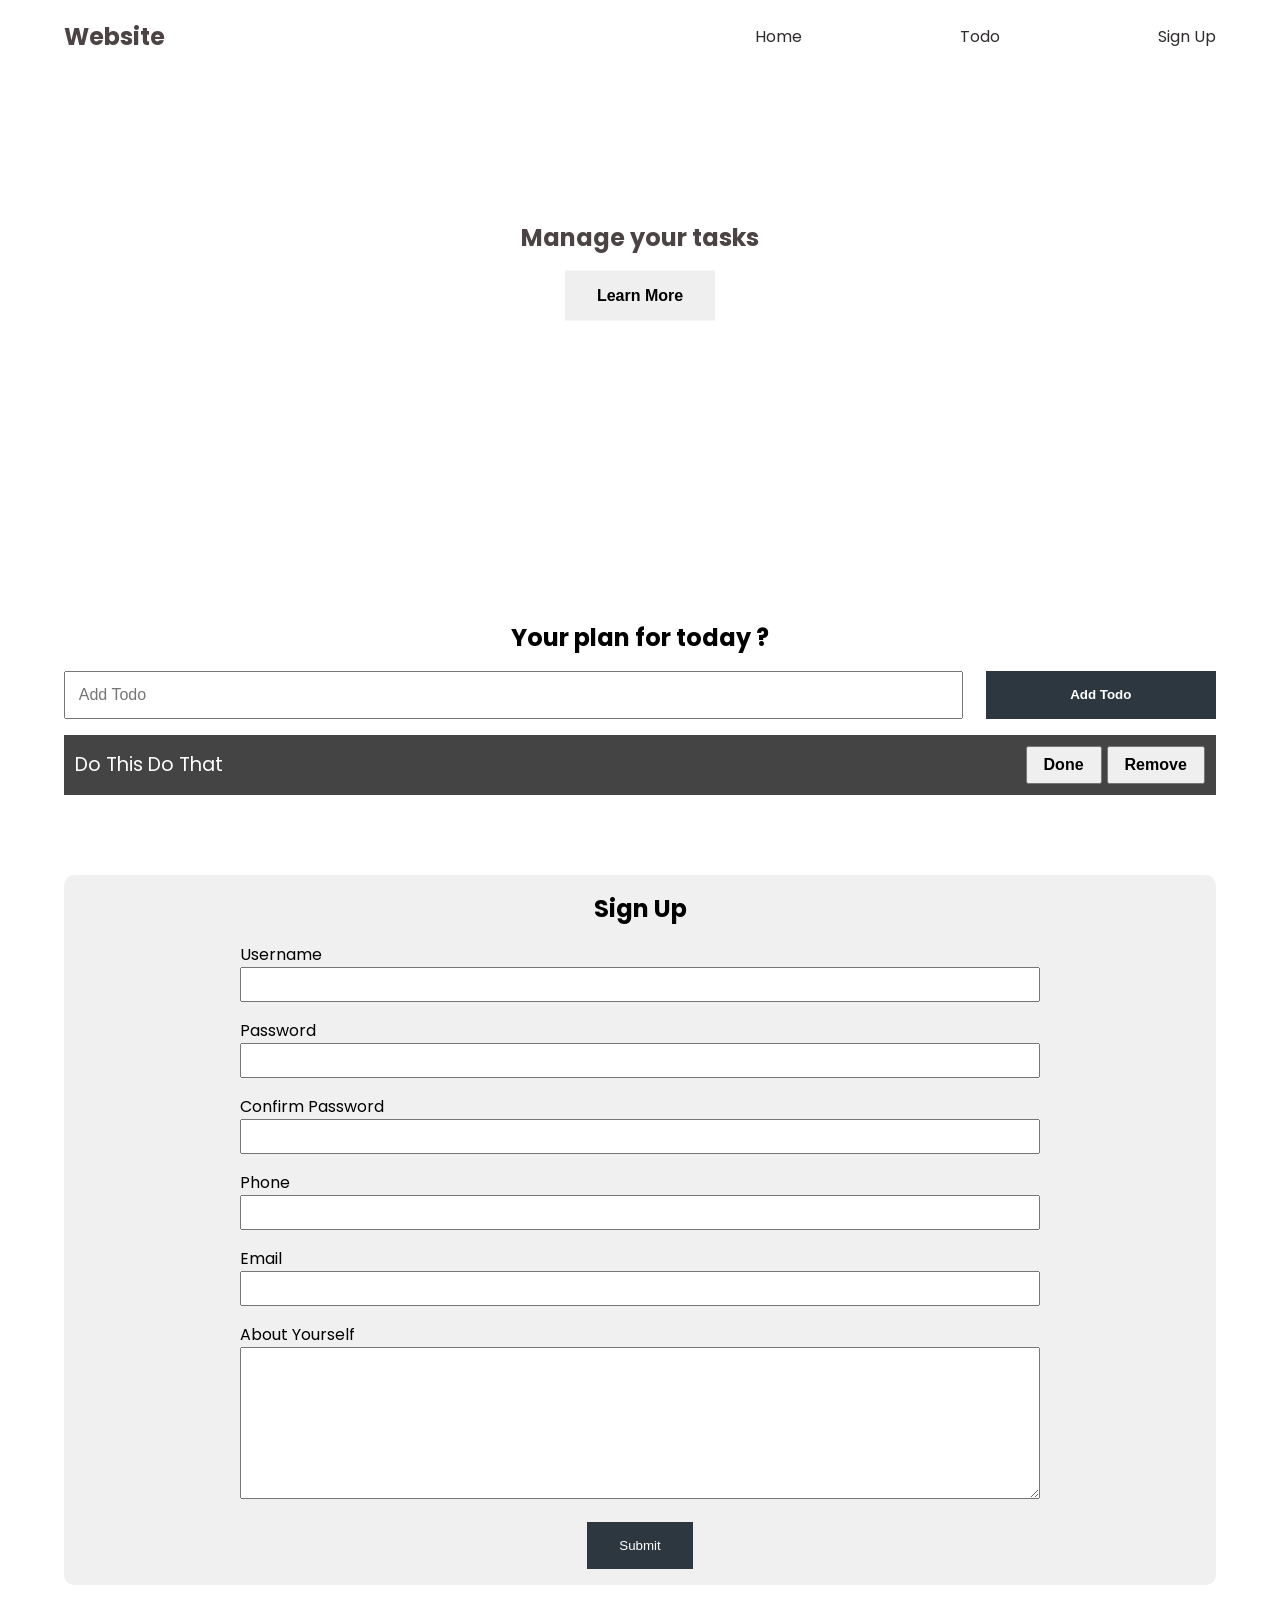
==== index.html @ 75463a98 "initial commit" ====
<!DOCTYPE html>
<html lang="en">
<head>
    <meta charset="UTF-8">
    <meta http-equiv="X-UA-Compatible" content="IE=edge">
    <meta name="viewport" content="width=device-width, initial-scale=1.0">
    <link rel="stylesheet" href="style.css">
    <script src="dom.js" defer></script>
    <title>Document</title>
</head>
<body>
    <header class="header">
      <nav class="nav container">
        <h1 class="logo">Website</h1>
        <ul class="nav-items">
          <li class="nav-item"><a href="#home">Home</a></li>
          <li class="nav-item"><a href="">Todo</a></li>
          <li class="nav-item"><a href="">Sign Up</a></li>
        </ul>
      </nav>
      <div class="headline">
        <h2 id="main-heading">
          Manage your tasks <span style="display: none">Hello</span>
        </h2>
        <button class="btn btn-headline">Learn More</button>
      </div>
    </header>

    <section class="section-todo container">
      <h2>Your plan for today ?</h2>
      <!-- todo form  -->
      <form class="form-todo">
        <input type="text" name="" id="" placeholder="Add Todo" />
        <input type="submit" value="Add Todo" class="btn" />
      </form>

      <ul class="todo-list">
        <li>
          <span class="text">Do this do that</span>
          <div class="todo-buttons">
            <button class="todo-btn done">Done</button>
            <button class="todo-btn remove">Remove</button>
          </div>
        </li>
        
      </ul>
    </section>

    <section class="section-signup container">
      <h2>Sign Up</h2>
      <form class="signup-form">
        <div class="form-group">
          <label for="username">Username</label>
          <input type="text" name="username" id="username" />
        </div>
        <div class="form-group">
          <label for="password">Password</label>
          <input type="password" name="password" id="password" />
        </div>
        <div class="form-group">
          <label for="confirmPassword">Confirm Password</label>
          <input type="password" name="confirmPassword" id="confirmPassword" />
        </div>
        <div class="form-group">
          <label for="phone">Phone</label>
          <input type="text" name="phone" id="phone" />
        </div>
        <div class="form-group">
          <label for="email">Email</label>
          <input type="email" name="email" id="email" />
        </div>
        <div class="form-group">
          <label for="about">About Yourself</label>
          <textarea name="about" id="about" cols="30" rows="10"></textarea>
        </div>
        <button type="submit" class="btn signup-btn">Submit</button>
      </form>
    </section>
  </body>
</html>
---- style.css ----
@import url("https://fonts.googleapis.com/css2?family=Poppins:wght@200;300;400;500;600;700&display=swap");

* {
  box-sizing: border-box;
  padding: 0;
  margin: 0;
}

body {
  font-family: "Poppins", sans-serif;
}

a {
  text-decoration: none;
  color: rgb(48, 44, 44);
}

.header {
  position: relative;
  min-height: 60vh;
  /* background: url("./bg-image.jpg"); */
  background-position: center;
  background-repeat: no-repeat;
  background-size: cover;
  color: rgb(76, 68, 68);
}
.bg-dark {
  background: #000;
  color: #3b3535;
}

.container {
  max-width: 1200px;
  margin: auto;
  width: 90%;
}
.nav {
  min-height: 8vh;
  display: flex;
  justify-content: space-between;
  align-items: center;
}

.nav-items {
  width: 40%;
  display: flex;
  list-style-type: none;
  justify-content: space-between;
}
.headline {
  text-align: center;
  position: absolute;
  top: 50%;
  left: 50%;
  transform: translate(-50%, -50%);
}

.btn {
  display: inline-block;
  outline: none;
  border: none;
  cursor: pointer;
}

.btn-headline {
  padding: 1rem 2rem;
  font-size: 1rem;
  margin-top: 1rem;
  font-weight: 600;
}

.section-todo {
  margin-top: 5rem;
  text-align: center;
}

.form-todo {
  min-height: 5vh;
  display: flex;
  justify-content: space-between;
  margin-top: 1rem;
}

.form-todo input {
  min-height: 100%;
}
.form-todo input[type="text"] {
  width: 78%;
  padding: 0.8rem;
  font-size: 1rem;
  font-weight: 400;
}
.form-todo input[type="submit"] {
  width: 20%;
  background: rgb(44, 55, 63);
  color: white;
  font-weight: bold;
}
.todo-list {
  text-align: left;
  font-size: 1.2rem;
  list-style-type: none;
}
.todo-list li {
  padding: 0.7rem;
  background: #444;
  color: white;
  margin-top: 1rem;
  text-transform: capitalize;
  display: flex;
  justify-content: space-between;
  align-items: center;
}
.todo-btn {
  /* min-height: 100%; */
  padding: 0.5rem 1rem;
  font-size: 1rem;
  font-weight: bold;
  cursor: pointer;
}
.section-signup {
  margin: 5rem auto;
  text-align: center;
  background: rgb(240, 240, 240);
  border-radius: 10px;
  padding: 1rem;
}

.signup-form {
  max-width: 800px;
  width: 95%;
  text-align: left;
  margin: auto;
}
.signup-form label {
  display: block;
}

.signup-form input {
  display: block;
  width: 100%;
  padding: 0.5rem;
}
.form-group {
  margin-top: 1rem;
}
.signup-form textarea {
  width: 100%;
}
.signup-btn {
  background: rgb(44, 55, 63);
  color: white;
  padding: 1rem 2rem;
  display: block;
  margin: auto;
  margin-top: 1rem;
}
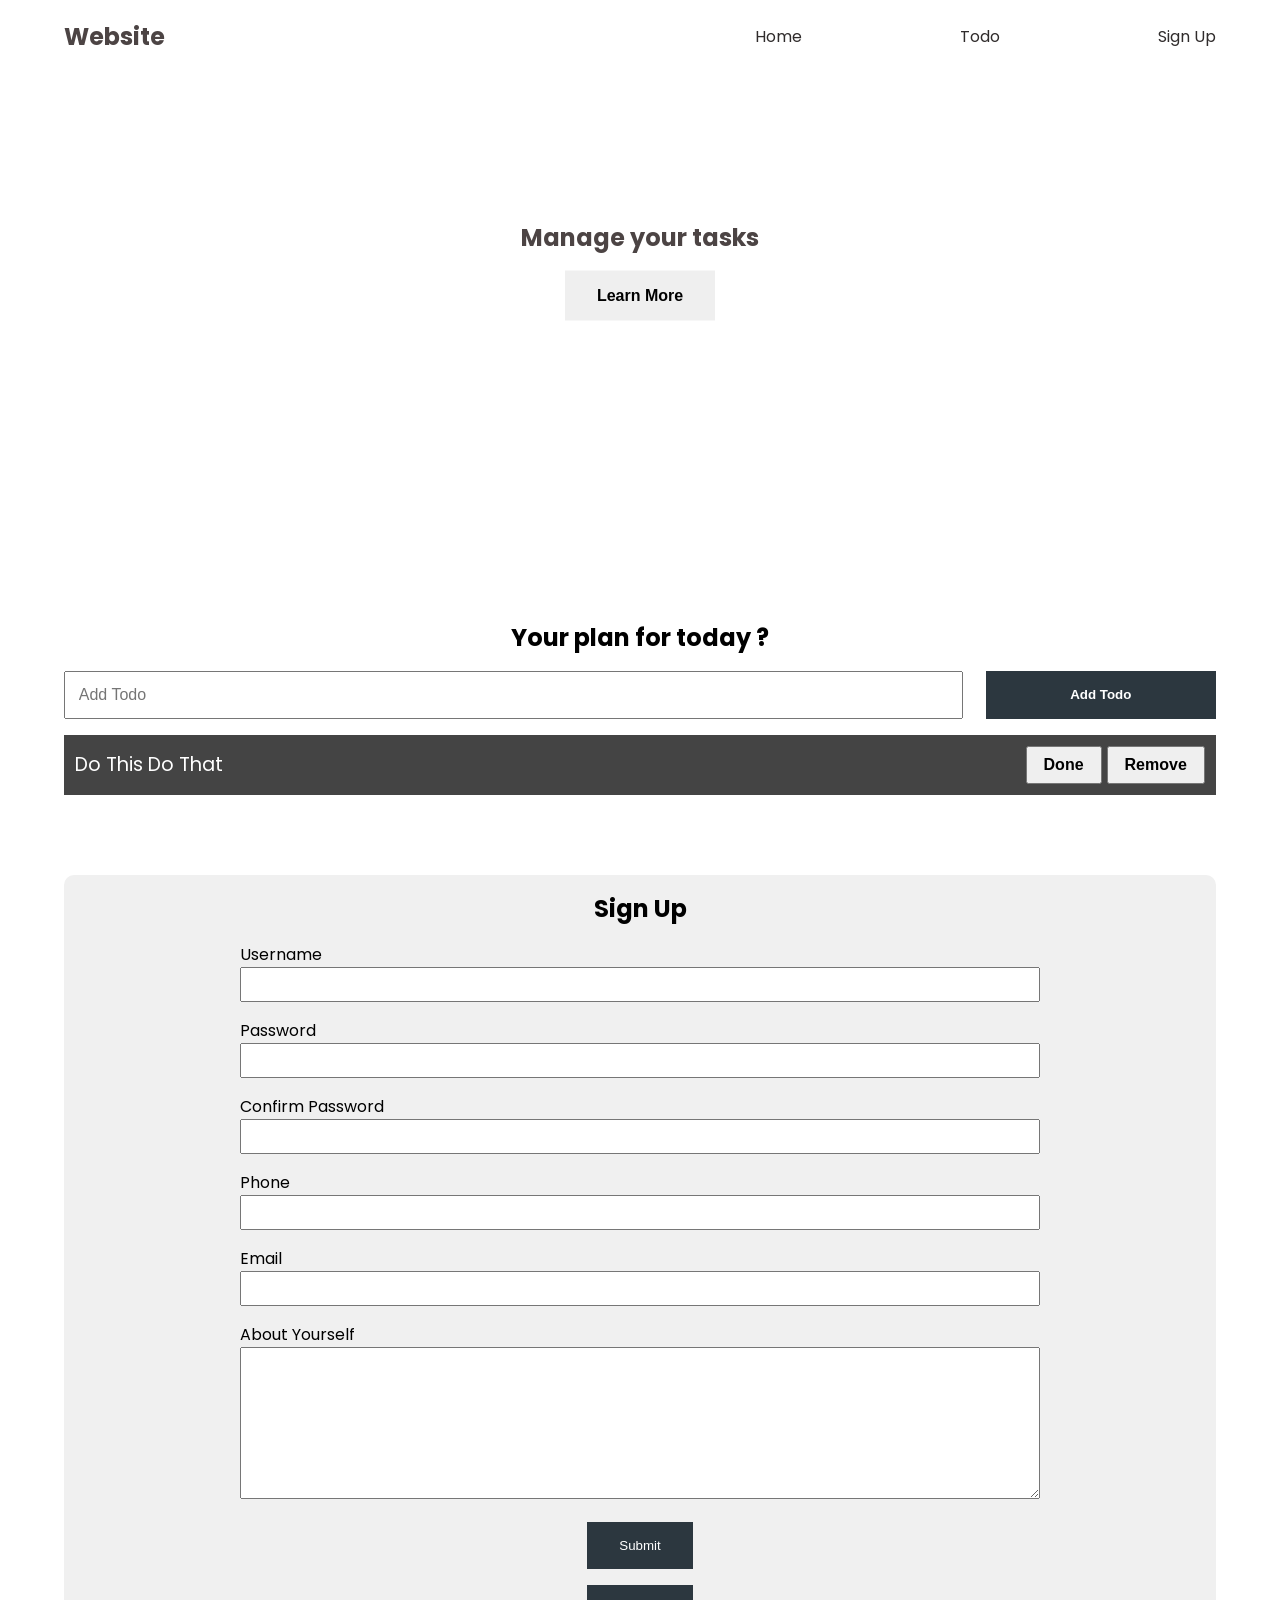
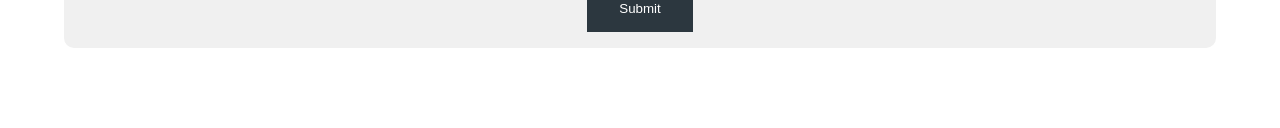
==== commit 0e4bff8e: "button added" ====
--- a/index.html
+++ b/index.html
@@ -74,6 +74,7 @@
           <textarea name="about" id="about" cols="30" rows="10"></textarea>
         </div>
         <button type="submit" class="btn signup-btn">Submit</button>
+        <button type="submit" class="btn signup-btn">Submit</button>
       </form>
     </section>
   </body>
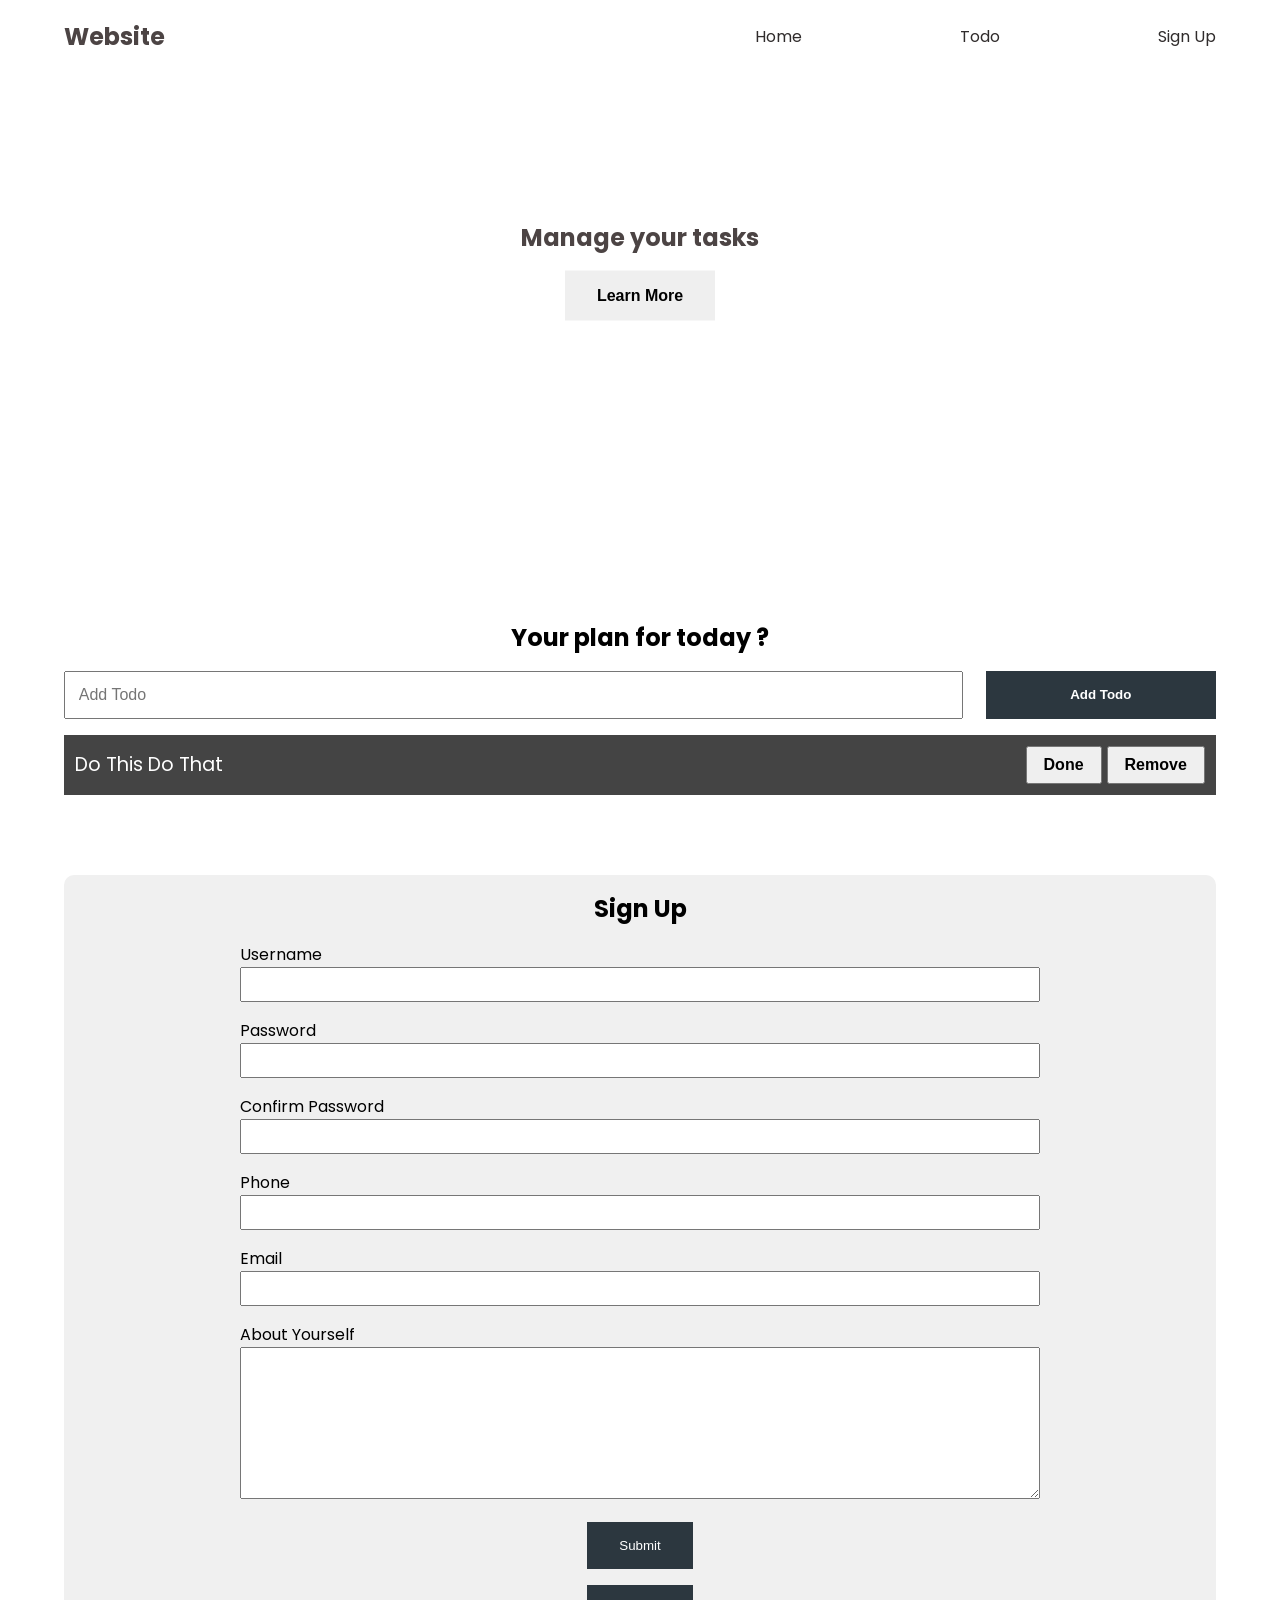
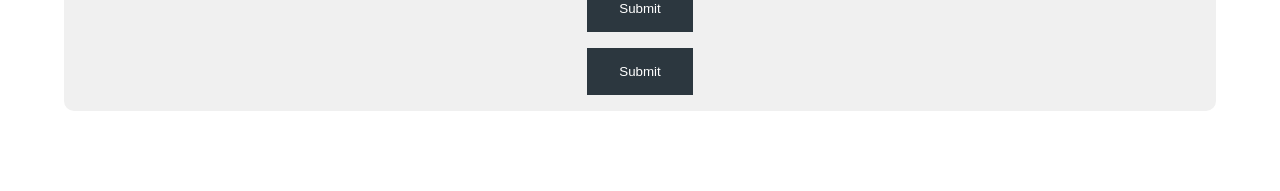
==== commit 7e96bd0f: "fere arko button add gare" ====
--- a/index.html
+++ b/index.html
@@ -75,6 +75,7 @@
         </div>
         <button type="submit" class="btn signup-btn">Submit</button>
         <button type="submit" class="btn signup-btn">Submit</button>
+        <button type="submit" class="btn signup-btn">Submit</button>
       </form>
     </section>
   </body>
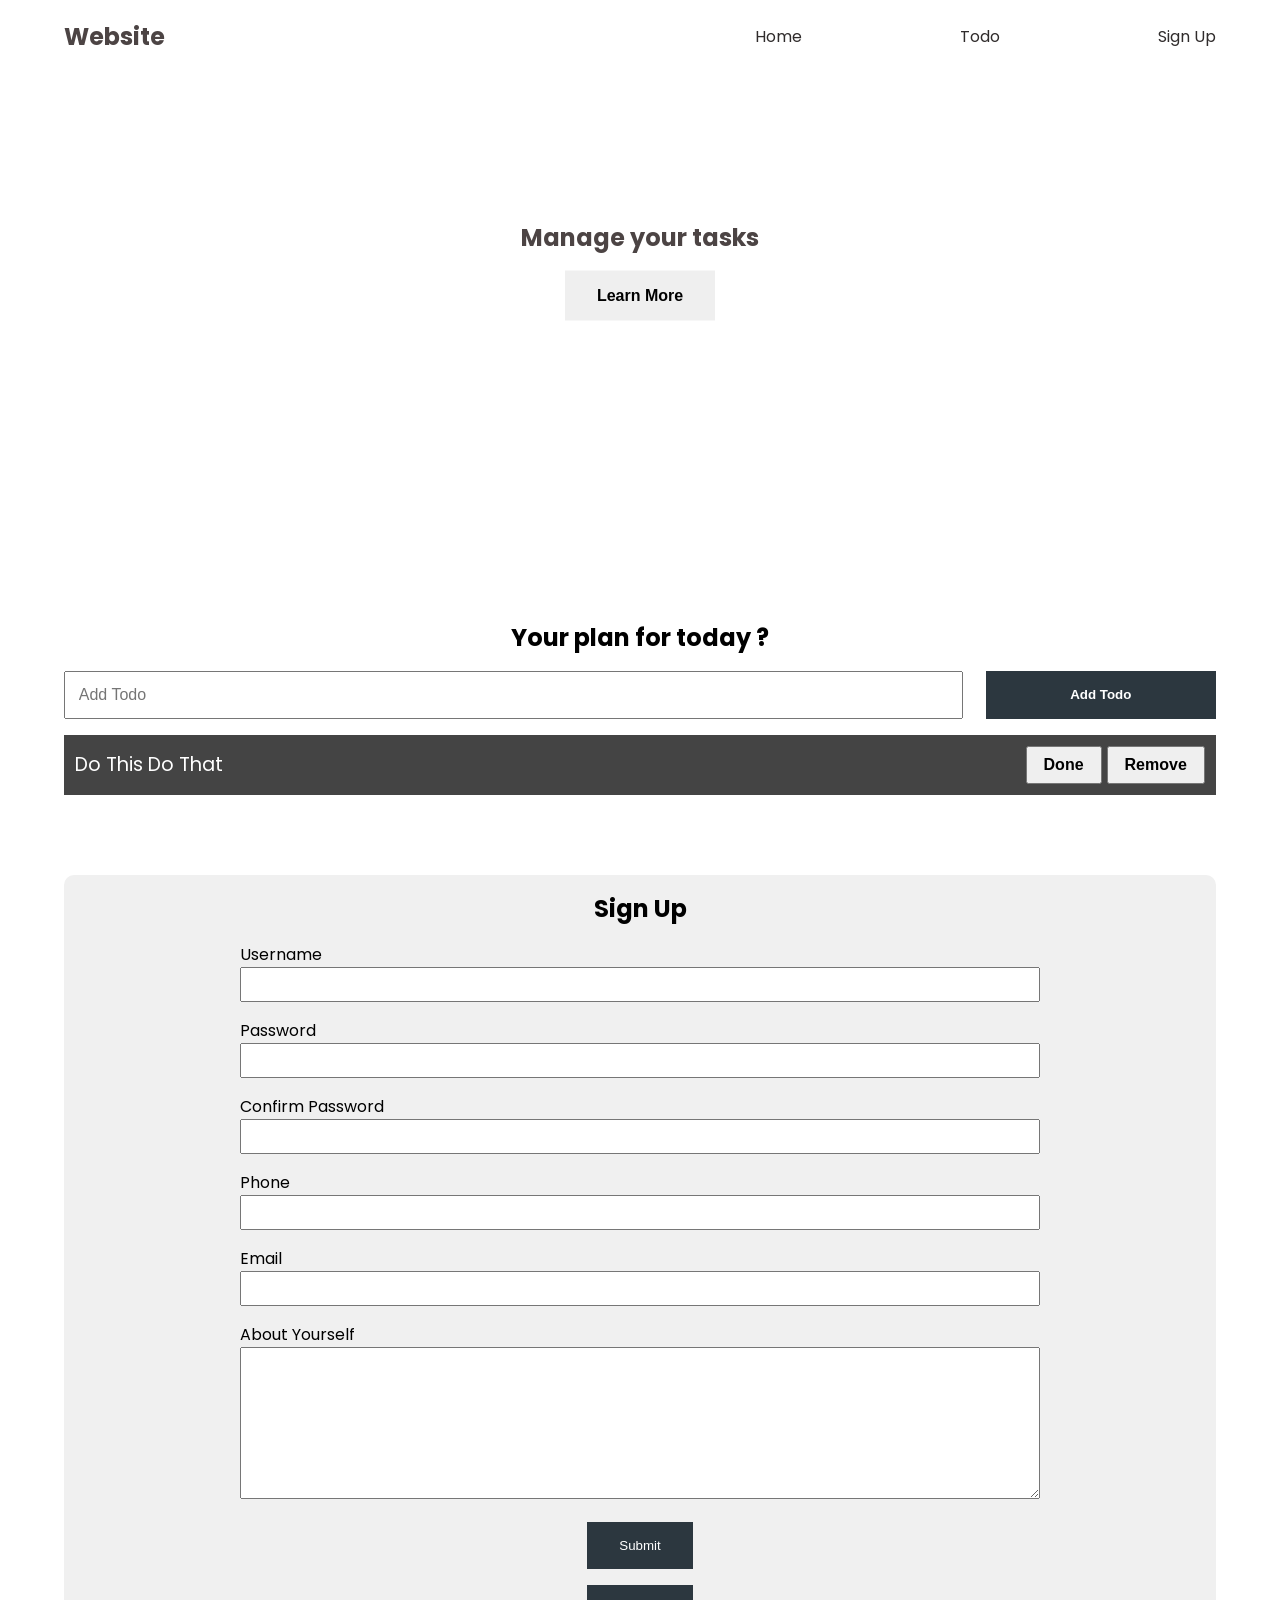
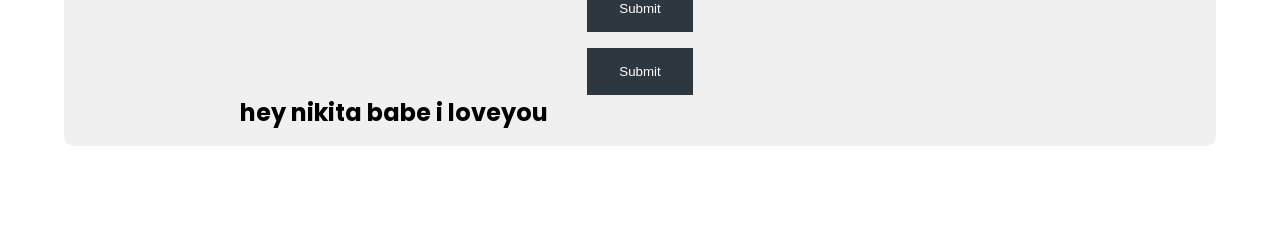
==== commit b1032818: "changes in bipinu branch" ====
--- a/index.html
+++ b/index.html
@@ -76,6 +76,7 @@
         <button type="submit" class="btn signup-btn">Submit</button>
         <button type="submit" class="btn signup-btn">Submit</button>
         <button type="submit" class="btn signup-btn">Submit</button>
+        <h1>hey nikita babe i loveyou</h1>
       </form>
     </section>
   </body>
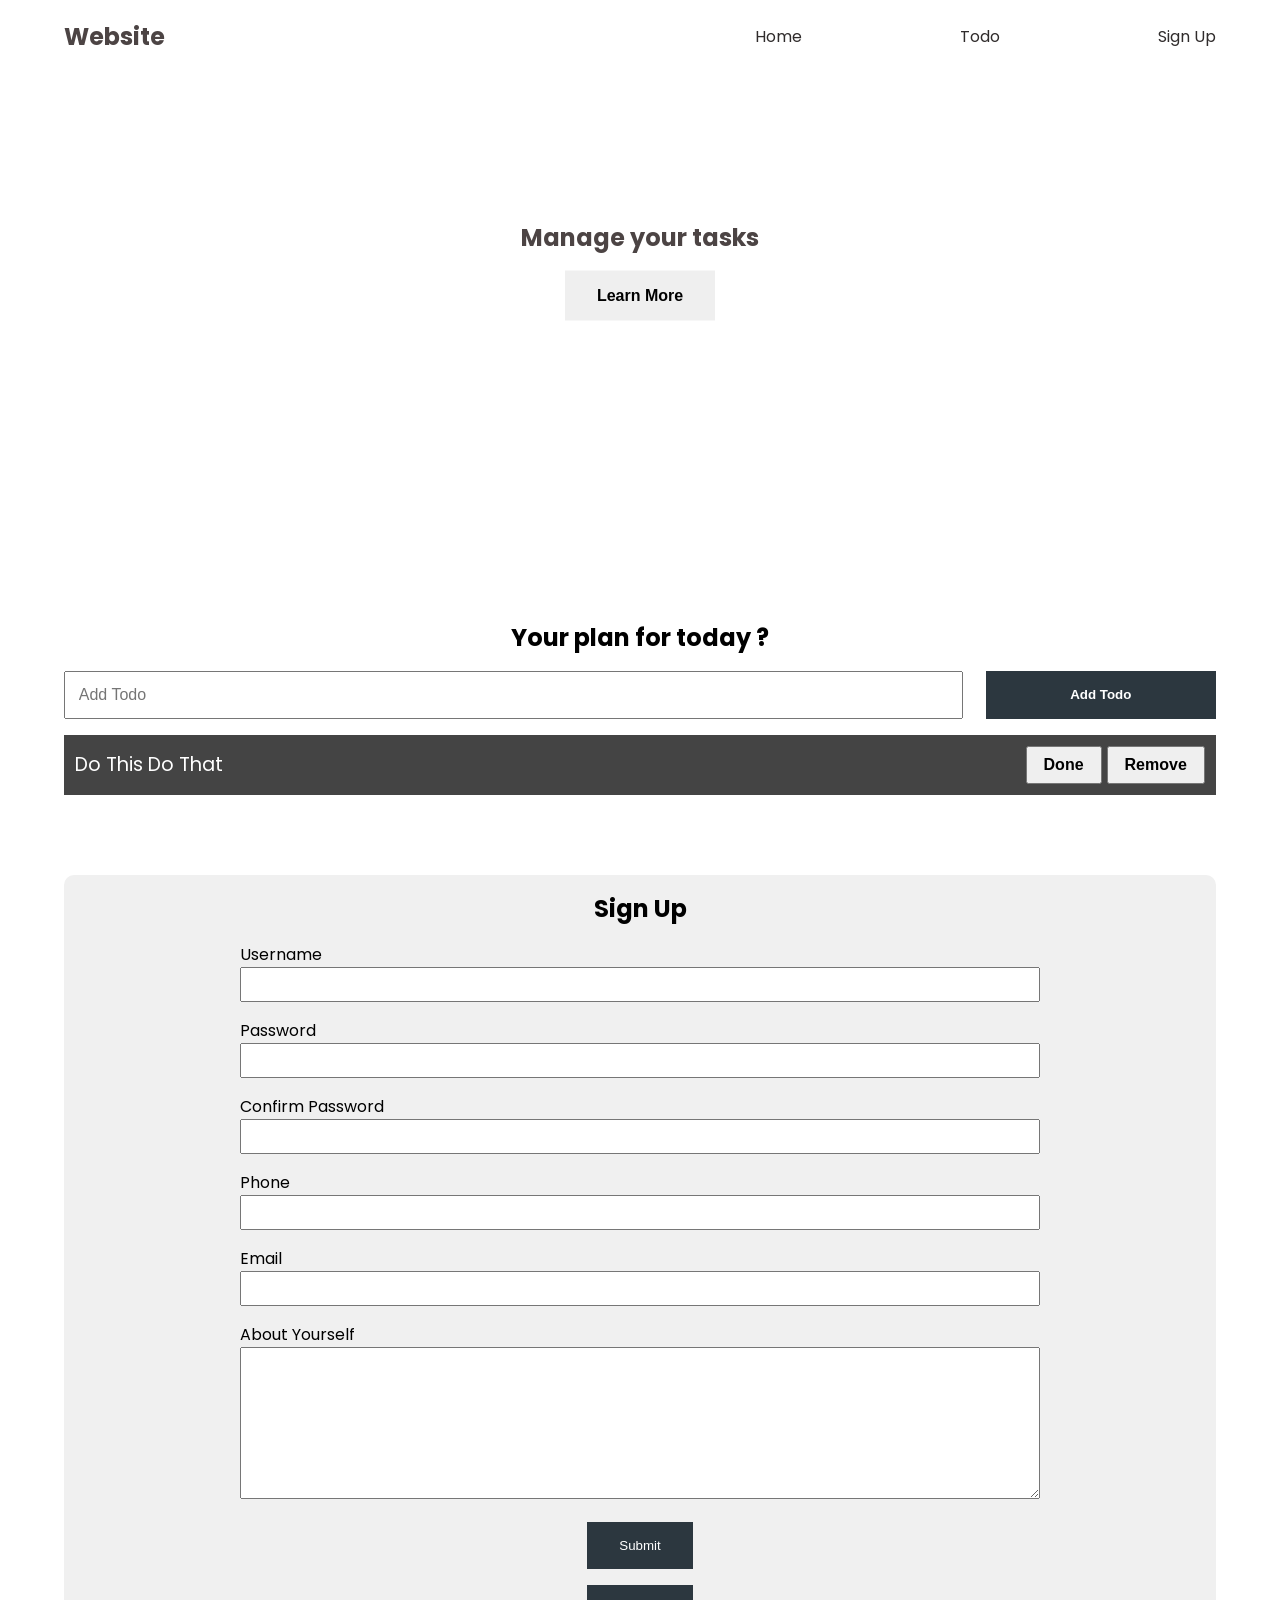
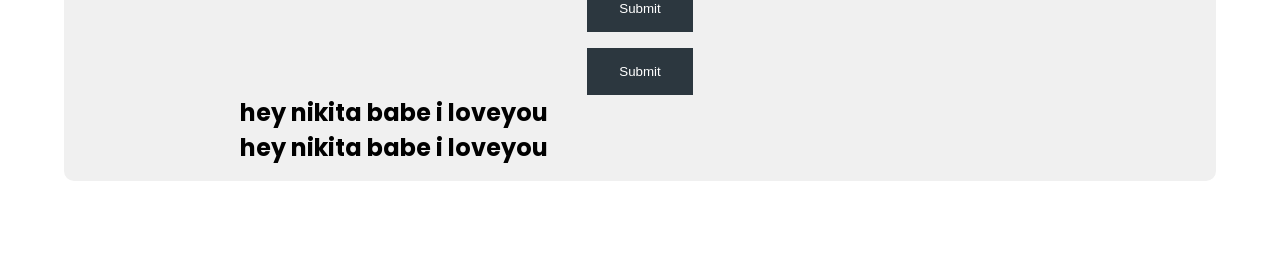
==== commit 537ff76f: "hey" ====
--- a/index.html
+++ b/index.html
@@ -77,6 +77,7 @@
         <button type="submit" class="btn signup-btn">Submit</button>
         <button type="submit" class="btn signup-btn">Submit</button>
         <h1>hey nikita babe i loveyou</h1>
+        <h1>hey nikita babe i loveyou</h1>
       </form>
     </section>
   </body>
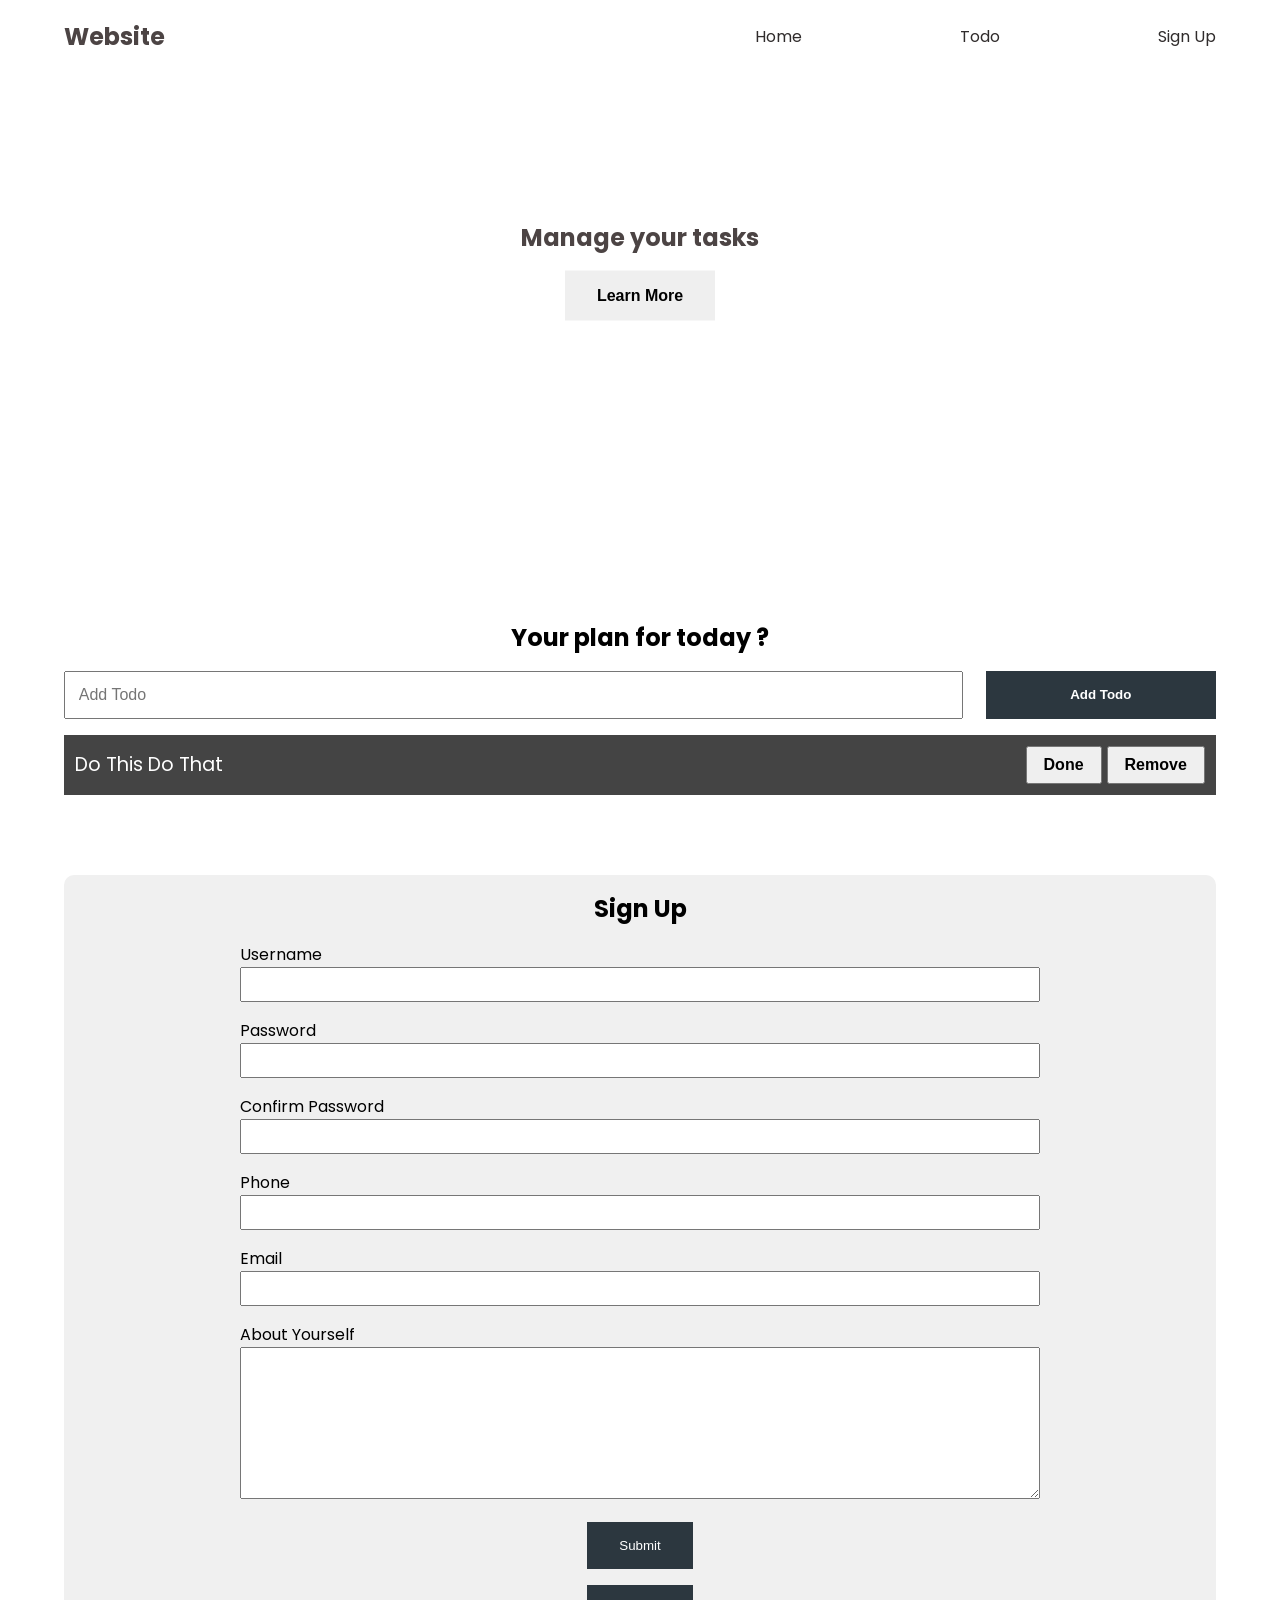
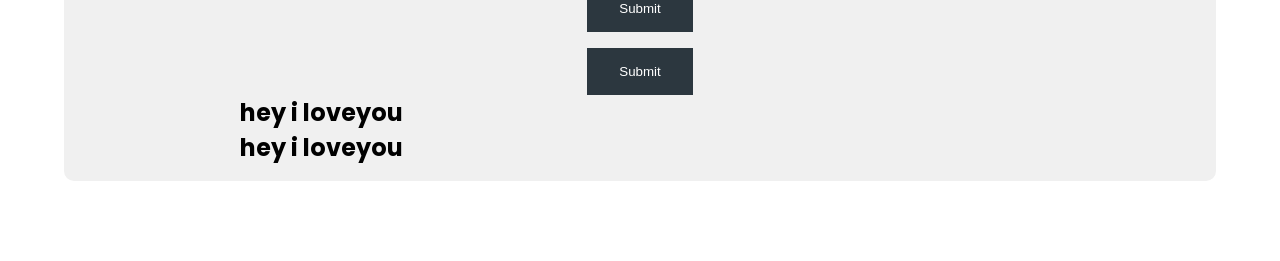
==== commit 7c419913: "removed unwanted name" ====
--- a/index.html
+++ b/index.html
@@ -76,8 +76,8 @@
         <button type="submit" class="btn signup-btn">Submit</button>
         <button type="submit" class="btn signup-btn">Submit</button>
         <button type="submit" class="btn signup-btn">Submit</button>
-        <h1>hey nikita babe i loveyou</h1>
-        <h1>hey nikita babe i loveyou</h1>
+        <h1>hey  i loveyou</h1>
+        <h1>hey  i loveyou</h1>
       </form>
     </section>
   </body>
